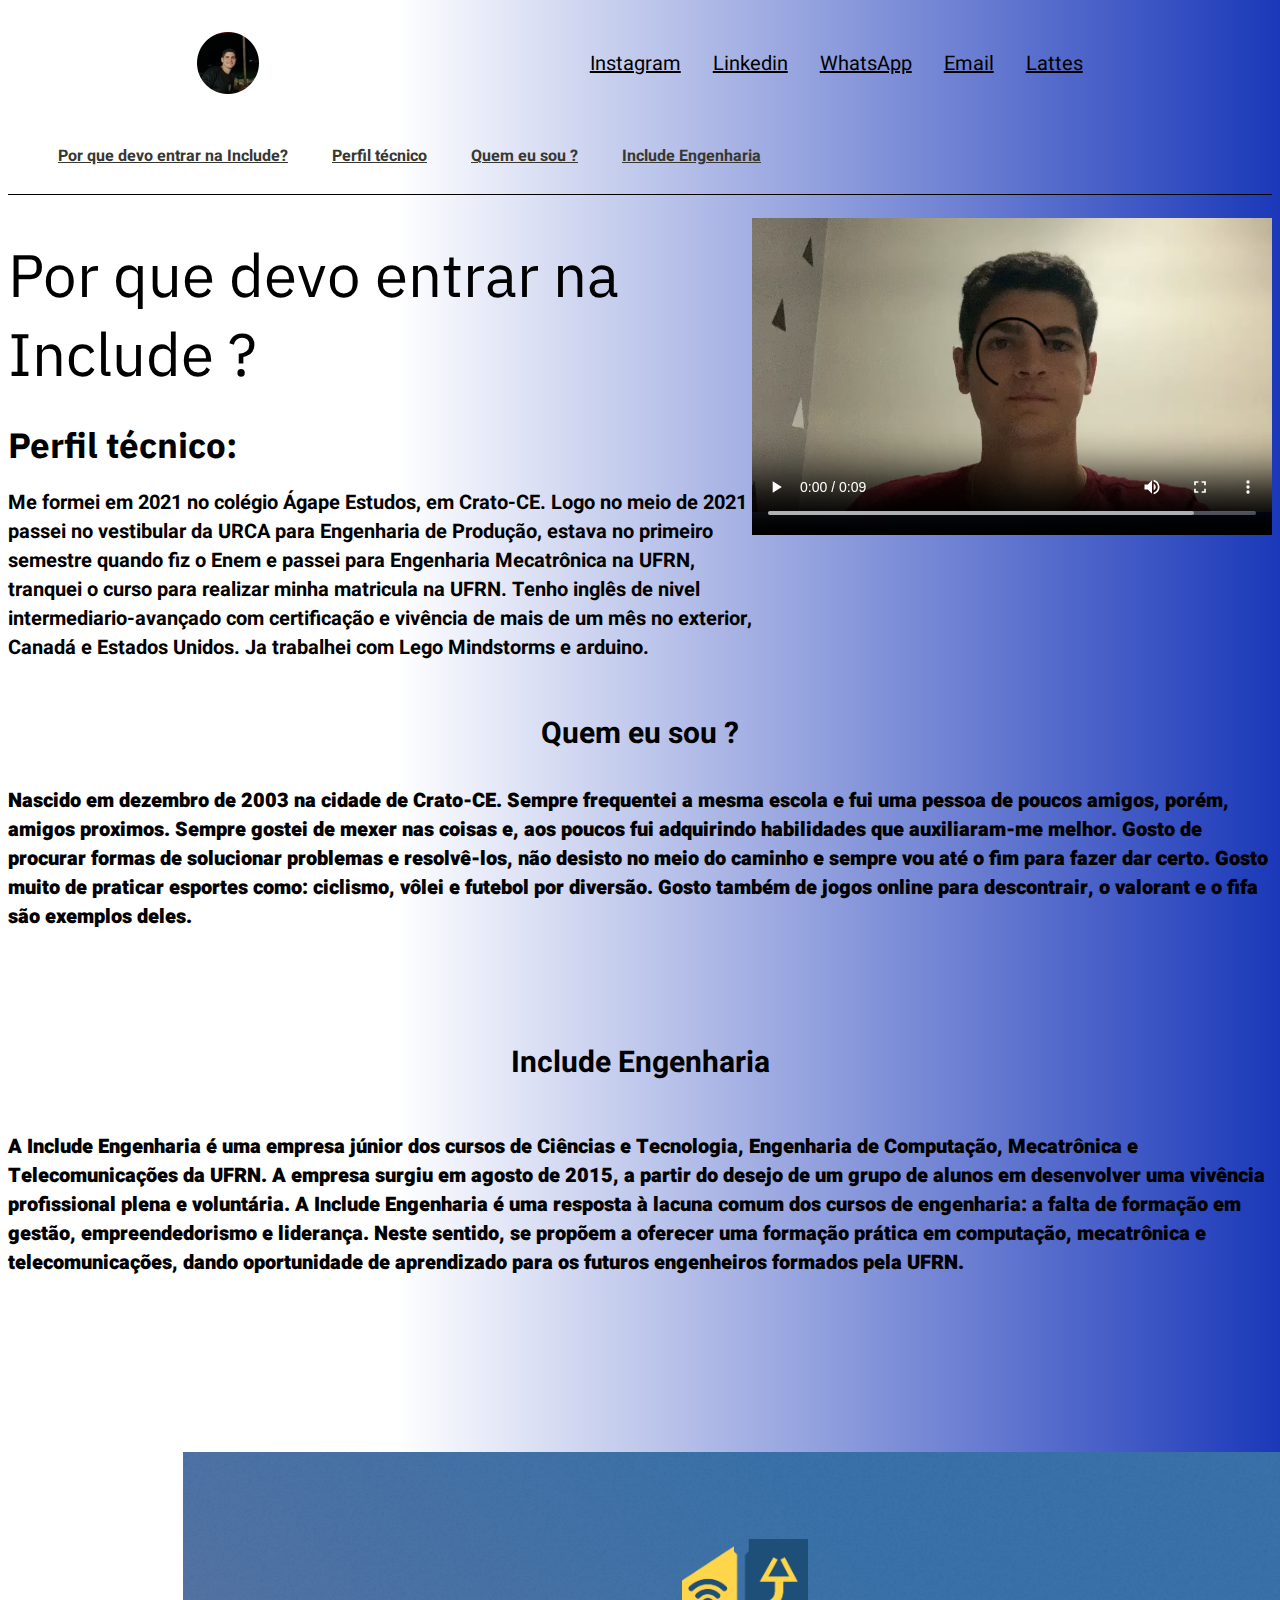
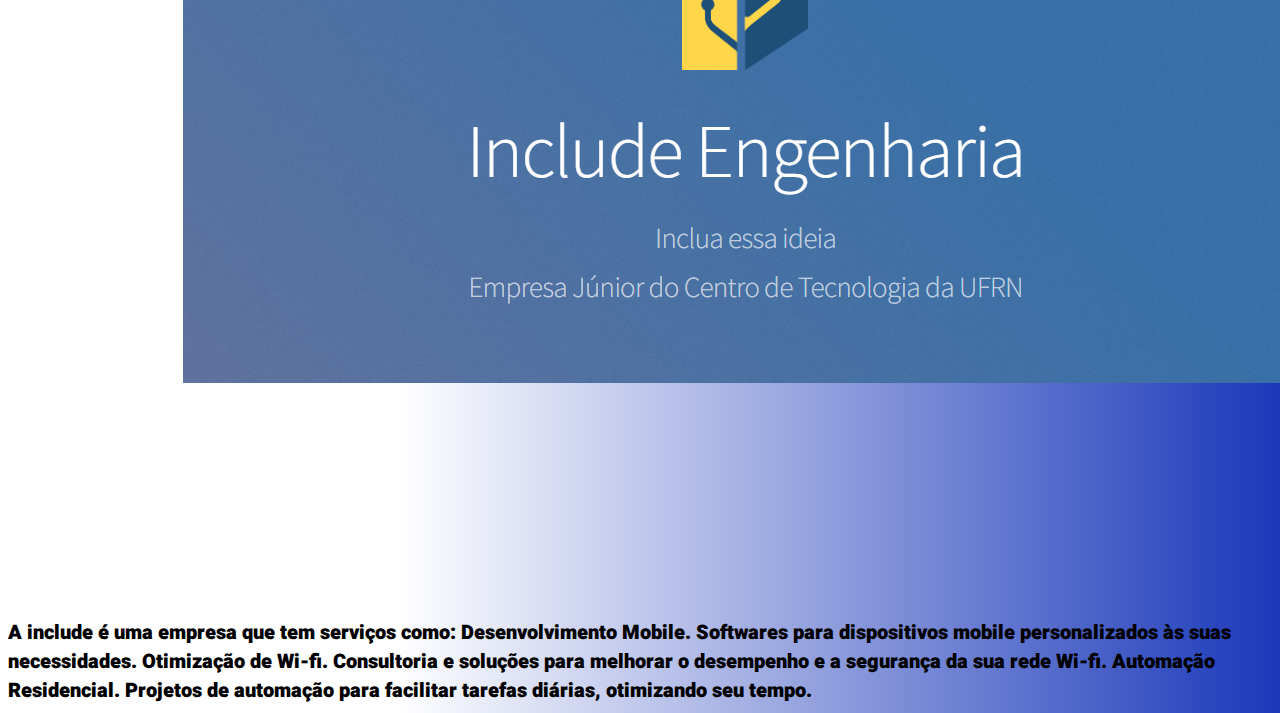
==== include-git/index.html @ 2993c262 "Codigo html, css e arquivos" ====
<!DOCTYPE html>
<html lang="pt-BR">

<head>
    <meta charset="UTF-8"> 
    <meta name="viewport" content="width=device-width, initial-scale=1.0">
    <title>Blog pessoal Felipe</title>
    <link rel="stylesheet" type="text/css" href="style.css">
</head>

<body>

    <header class="foto"> 
<img class="foto-de-perfil" src="perfil1.png"> 
<nav class="Cabeçalho-entrada"> 
    <a class="Cabeçalho-entrada-link" href="https://www.instagram.com/felipe_marinho0/">Instagram</a>
    <a class="Cabeçalho-entrada-link" href="https://www.linkedin.com/in/felipe-marinho-2467621a3/">Linkedin</a>
    <a class="Cabeçalho-entrada-link" href="https://contate.me/felipe-marinho"> WhatsApp</a>
    <a class="Cabeçalho-entrada-link" href="mailto:felipemarinho879@gmail.com?subject=Vim pelo seu blog!&body=">Email</a>
    <a class="Cabeçalho-entrada-link" href="https://wwws.cnpq.br/cvlattesweb/PKG_MENU.menu?f_cod=C83EE13E57111115EEBA2020522F6BB1#">Lattes</a>
</nav>
    </header>
    <nav class="menu">
        <ul class="menu-itens">
          <li><a href="#Por que devo entrar na Include ?">Por que devo entrar na Include?</a></li>
          <li><a href="#Perfil técnico">Perfil técnico</a></li>
          <li><a href="#Quem eu sou ?">Quem eu sou ?</a></li>
          <li><a href="#Include Engenharia">Include Engenharia</a></li>
        </ul>
      </nav>
    <main class="conteudo"> 
        <section class="conteudo-principal">
     <div class="conteudo-principal-descrição">
         <H1 id="Por que devo entrar na Include ?" class="conteudo-principal-descrição-main">Por que devo entrar na Include ?</H1>
         <H2 id="Perfil técnico" class="conteudo-principal-descrição-sub"> Perfil técnico:
         </H2>
         <h3 class="conteudo-principal-descrição-explain"> Me formei em 2021 no colégio Ágape Estudos, em Crato-CE. Logo no meio de 2021 passei no vestibular da URCA para Engenharia de Produção,
            estava no primeiro semestre quando fiz o Enem e passei para Engenharia Mecatrônica na UFRN, tranquei o curso para realizar minha matricula na UFRN. 
            Tenho inglês de nivel intermediario-avançado com certificação e vivência de mais de um mês no exterior, Canadá e Estados Unidos. Ja trabalhei com Lego Mindstorms e arduino.
            
         </h3>

     </div>
     <video width="520" height="340" controls>
        <source src="videoteste.mp4">
    </video>
        </section>
    </main>

    <main>

        <section class="conteudo-descrição"> 
        <h4 id="Quem eu sou ?" class="conteudo-descrição-1">Quem eu sou ?</h4>
        <p class="conteudo-descrição-2">Nascido em dezembro de 2003 na cidade de Crato-CE. Sempre frequentei a mesma escola e fui uma pessoa de poucos amigos, porém, amigos proximos. Sempre gostei de mexer nas coisas e, aos poucos fui adquirindo habilidades que auxiliaram-me melhor.
             Gosto de procurar formas de solucionar problemas e resolvê-los, não desisto no meio do caminho e sempre vou até o fim para fazer dar certo. 
            Gosto muito de praticar esportes como: ciclismo, vôlei e futebol por diversão. Gosto também de jogos online para descontrair, o valorant e o fifa são exemplos deles.</p>
        <p class="conteudo-descrição-3"></p>
        <p class="conteudo-descrição-4"></p>
        </section>
     </main>



     <main class="conteudo-include"> 
        <section class="conteudo-include-1">
     <div class="conteudo-include-descrição">
         <h5 id="Include Engenharia" class="conteudo-include-descrição-main">Include Engenharia</h5>
         <h6 class="conteudo-include-descrição-explain"> A Include Engenharia é uma empresa júnior dos cursos de Ciências e Tecnologia, Engenharia de Computação, Mecatrônica e Telecomunicações da UFRN.
             A empresa surgiu em agosto de 2015, a partir do desejo de um grupo de alunos em desenvolver uma vivência profissional plena e voluntária.
              A Include Engenharia é uma resposta à lacuna comum dos cursos de engenharia: a falta de formação em gestão, empreendedorismo e liderança.
               Neste sentido, se propõem a oferecer uma formação prática em computação, mecatrônica e telecomunicações, dando oportunidade de aprendizado para os futuros engenheiros formados pela UFRN.    
         </h6>
     </main>
        </div>


<main class="foto-include-logo">
<img class="foto-include" src="include.png">
</main>
 
<footer class="conteudo-interesses">
    <div class="conteudo-interesses-1">
        <h2 class="conteudo-interesses-2">A include é uma empresa que tem serviços como: Desenvolvimento Mobile.
            Softwares para dispositivos mobile personalizados às suas necessidades.
            Otimização de Wi-fi.
            Consultoria e soluções para melhorar o desempenho e a segurança da sua rede Wi-fi.
            Automação Residencial.
            Projetos de automação para facilitar tarefas diárias, otimizando seu tempo. 
        </h2>

    </div>

</footer>

</body> 


</html>
---- include-git/style.css ----
@import url('https://fonts.googleapis.com/css2?family=Anuphan:wght@200&family=Heebo:wght@300&family=Roboto+Mono:wght@200&display=swap');mport url('https://fonts.googleapis.com/css2?family=Anuphan:wght@100;200&family=Roboto+Mono:wght@200&display=swap');
* {
margin: 0;
padding: 0;
box-sizing: border-box;
text-decoration: none;
}

body {
    background: rgb(255,255,255);
background: linear-gradient(90deg, rgba(255,255,255,1) 31%, rgba(26,56,185,1) 100%);
}
.foto {
    display: flex;
    flex-direction: row;
    align-items: center;
    justify-content: space-around;
    padding: 24px;
}

.Cabeçalho-entrada {
    display: flex;
    gap: 32px;
}

.Cabeçalho-entrada-link {
    font-family: 'Heebo', sans-serif;
    color: black;
    font-weight: 400;
    font-size: 20px;
}

.conteudo {
    border-top: 0.4px solid black;
    height: fit-content;
}

.conteudo-principal {
    display: flex;
    flex-direction: row;
    justify-content: space-around;
}

.conteudo-principal-descrição {
    display: flex;
    flex-direction: column;
}

.conteudo-principal-descrição-main {
    font-family: 'Anuphan', sans-serif;
    font-weight: 400;
    font-size: 60px;
    color: black;
    margin-bottom: 0px;
}

.conteudo-principal-descrição-sub {
    font-family: 'Anuphan', sans-serif;
    font-size: 35px;
    margin-bottom: 0px;
    color: black;
}

.conteudo-descrição {
    display: flex;
    flex-direction: column;
    margin-bottom: 20px;
    align-items: center;
}

.conteudo-descrição-1 {
    font-family: 'Heebo', sans-serif;
    font-size: 30px;
    margin-bottom: 10px;
}

.conteudo-descrição-2 {
    font-family: 'Heebo', sans-serif;
    font-size: 20px;
    margin-bottom: 0px;
    font-weight: 900;
    color: black;
}

.conteudo-descrição-3 {
    font-family: 'Heebo', sans-serif;
    font-size: 20px;
    margin-bottom: 0px;
    font-weight: 900;
    color: black;
}

.conteudo-descrição-4 {
    font-family: 'Heebo', sans-serif;
    font-size: 20px;
    margin-bottom: 0px;
    font-weight: 900;
    color: black;
}

.conteudo-principal-descrição-explain {
    font-family: 'Heebo', sans-serif;
    font-size: 20px;
    margin-bottom: 10px;
}



.conteudo-include-descrição{
    display: flex;
    flex-direction: column;
    margin-bottom: 0px;
    align-items: center;
}

.conteudo-include-descrição-main{
    font-family: 'Heebo', sans-serif;
    font-size: 30px;
    margin-bottom: 0px;
    
}


.conteudo-include-descrição-explain {
    font-family: 'Heebo', sans-serif;
    font-size: 20px;
    margin-bottom: 0px;
    font-weight: 900;
    color: black;
}

.foto-include-logo {
    align-items: center;
}

.foto-include {
    padding: 175px;
    margin-bottom: 40px;  
}


.conteudo-interesses-2{
    font-family: 'Heebo', sans-serif;
    font-size: 20px;
    margin-bottom: 0px;
    font-weight: 900;
    color: black;
}

  .menu{
    list-style: none;
    margin: 0;
    padding: 0;
  }

  .menu li{
    display: inline-block;
  margin-right: 20px;
  }

  .menu li:last-child {
    margin-right: 0;
  }
  
  .menu li a {
    display: block;
    font-family: 'Heebo', sans-serif;
    color: #383833;
    font-weight: bold;
    padding: 10px;
  }
  
  .menu li a:hover {
    background-color: #333;
    color: #fff;
  }
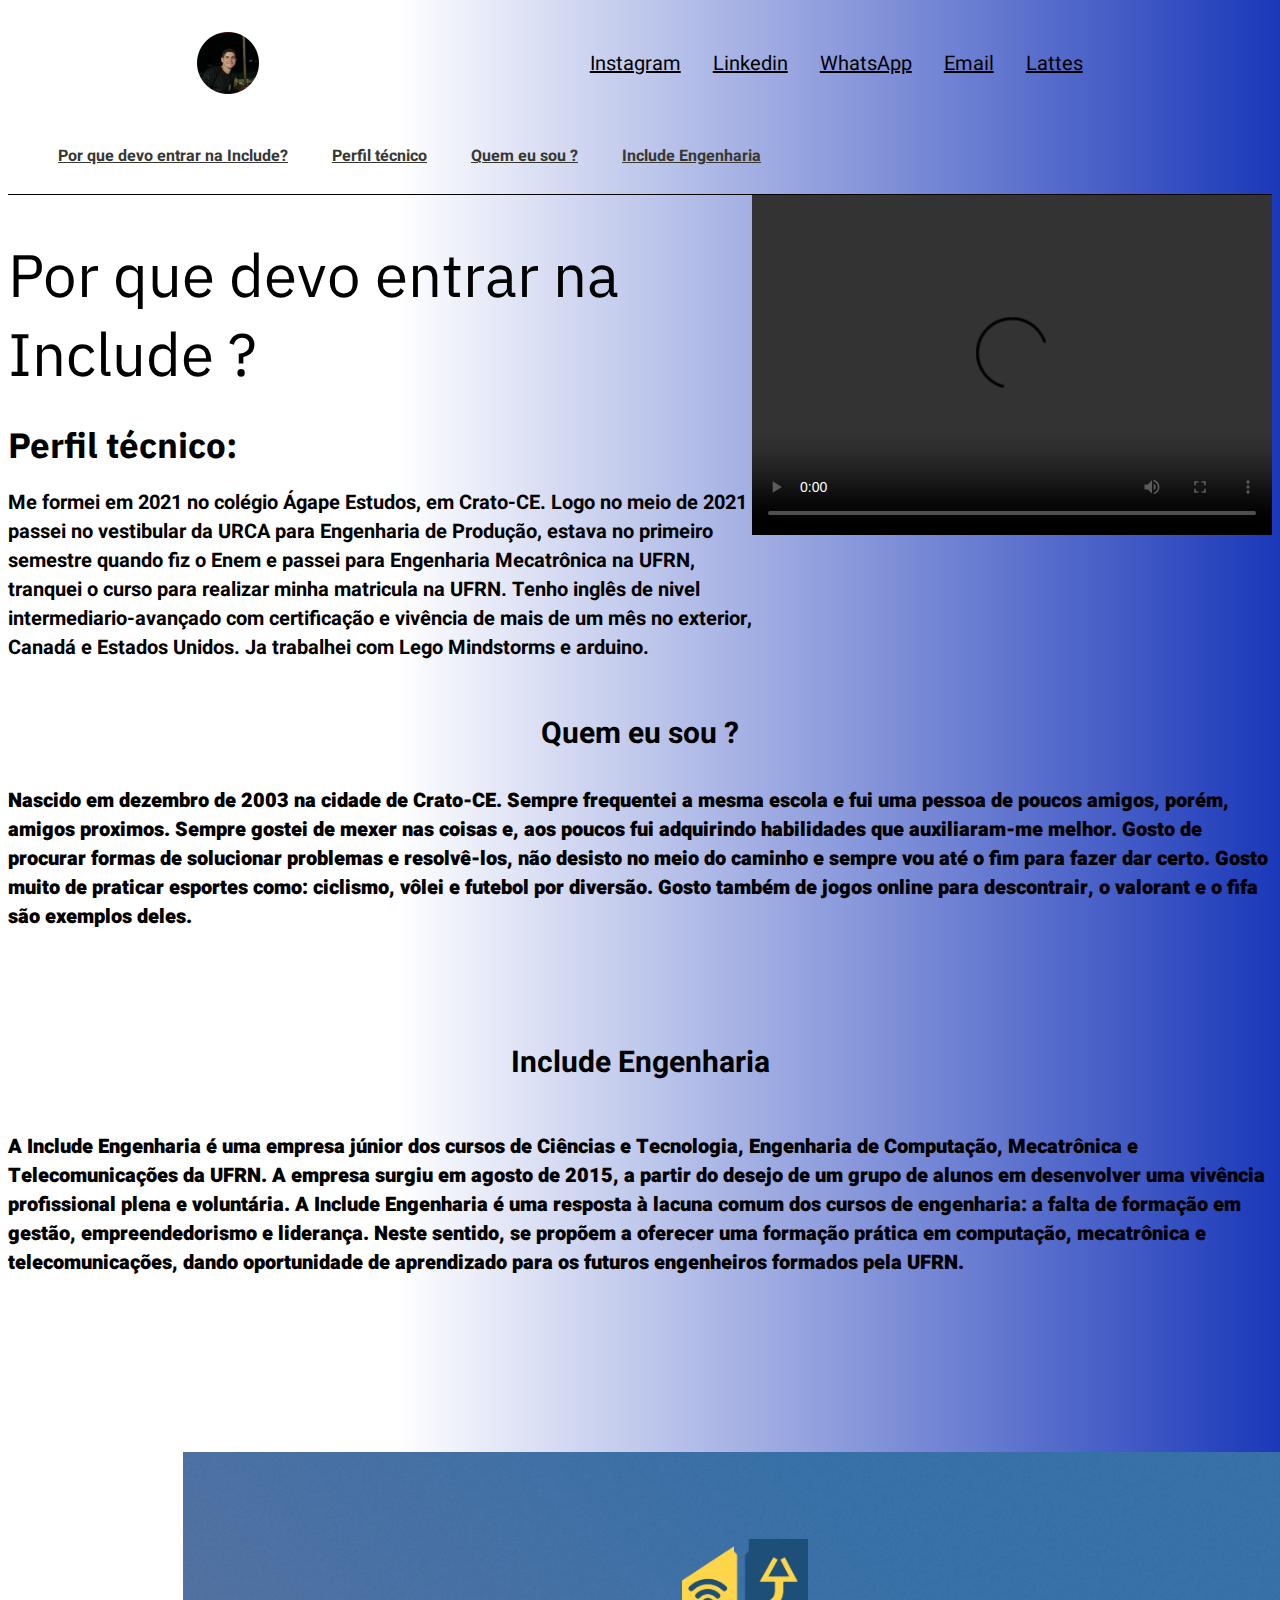
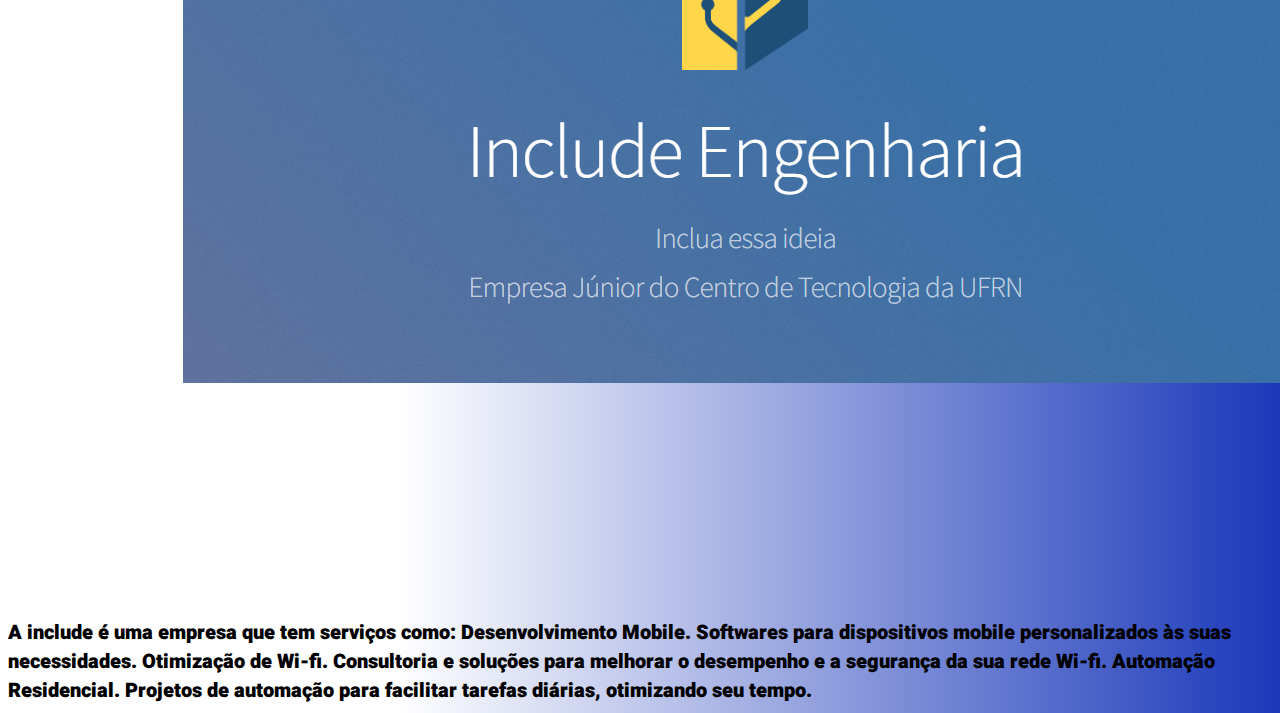
==== commit a76ed581: "video" ====
--- a/include-git/index.html
+++ b/include-git/index.html
@@ -42,7 +42,7 @@
 
      </div>
      <video width="520" height="340" controls>
-        <source src="videoteste.mp4">
+        <source src="videooriginal.MOV">
     </video>
         </section>
     </main>
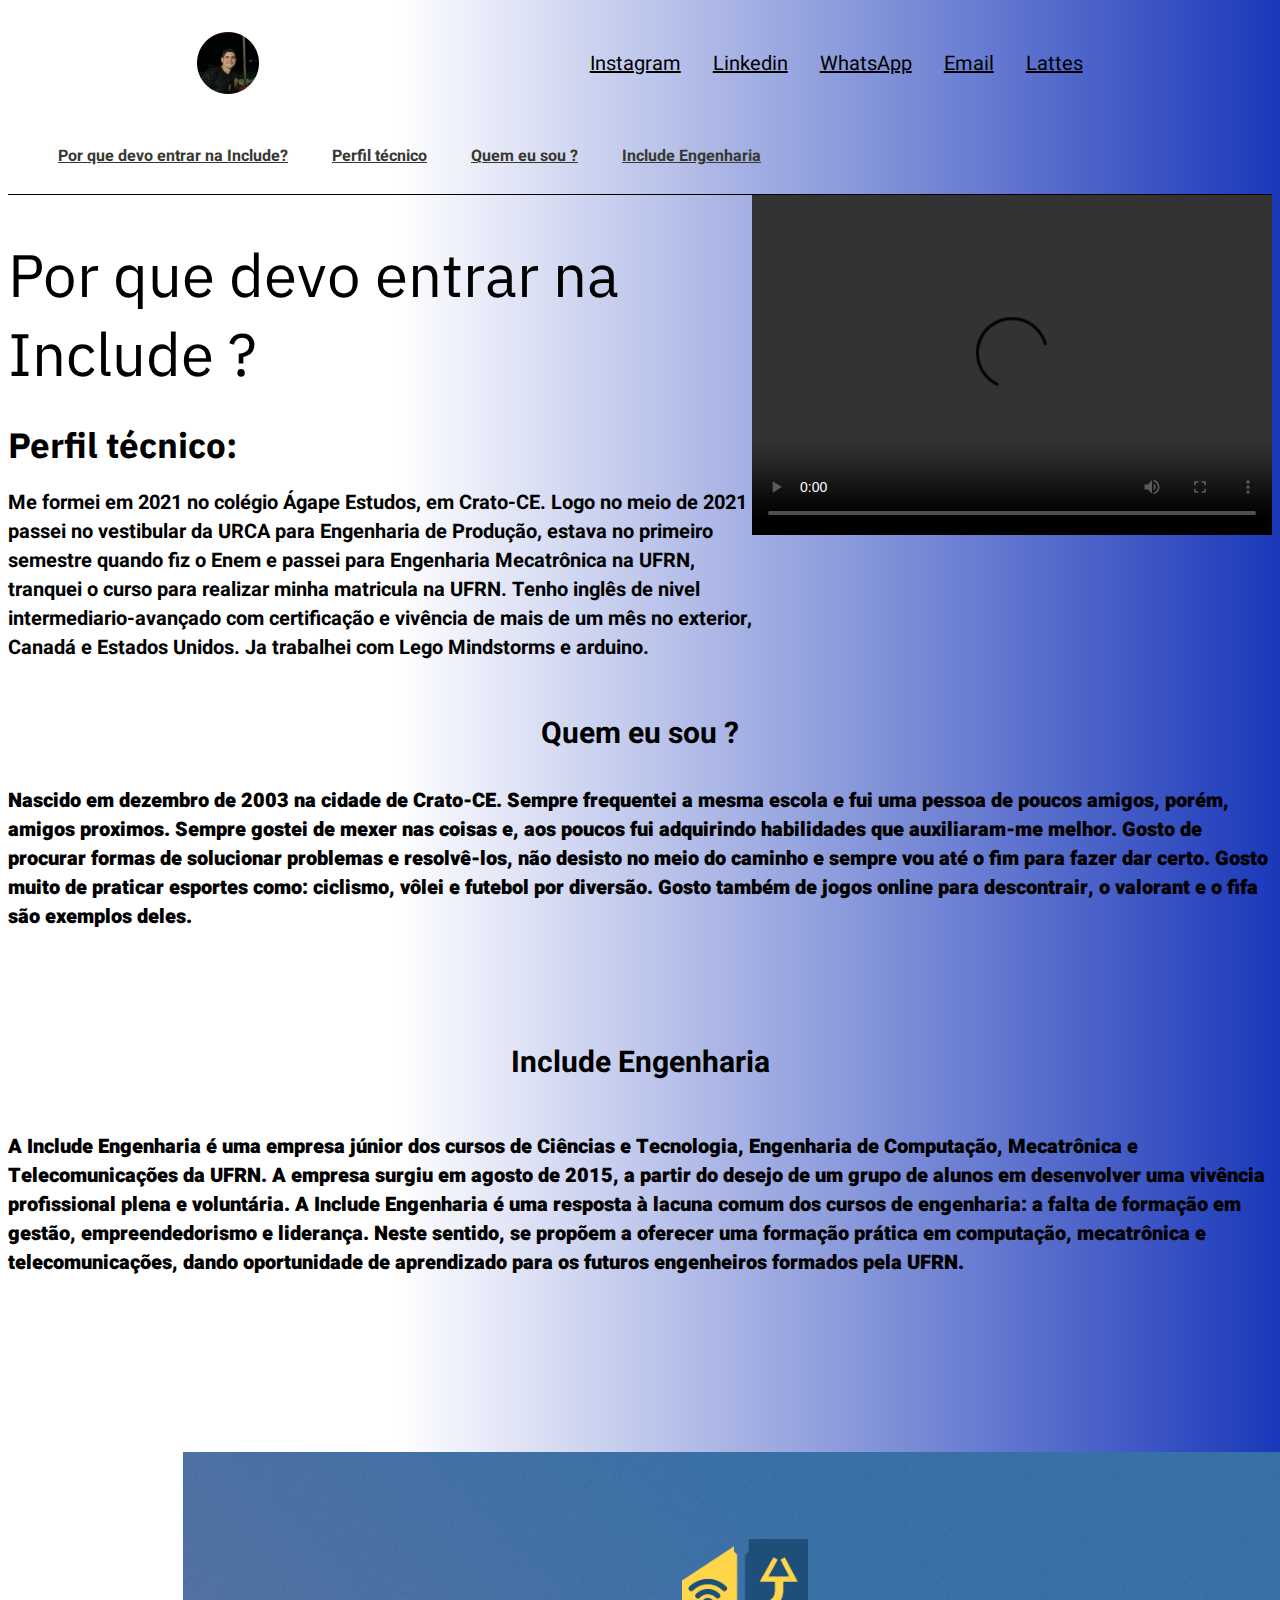
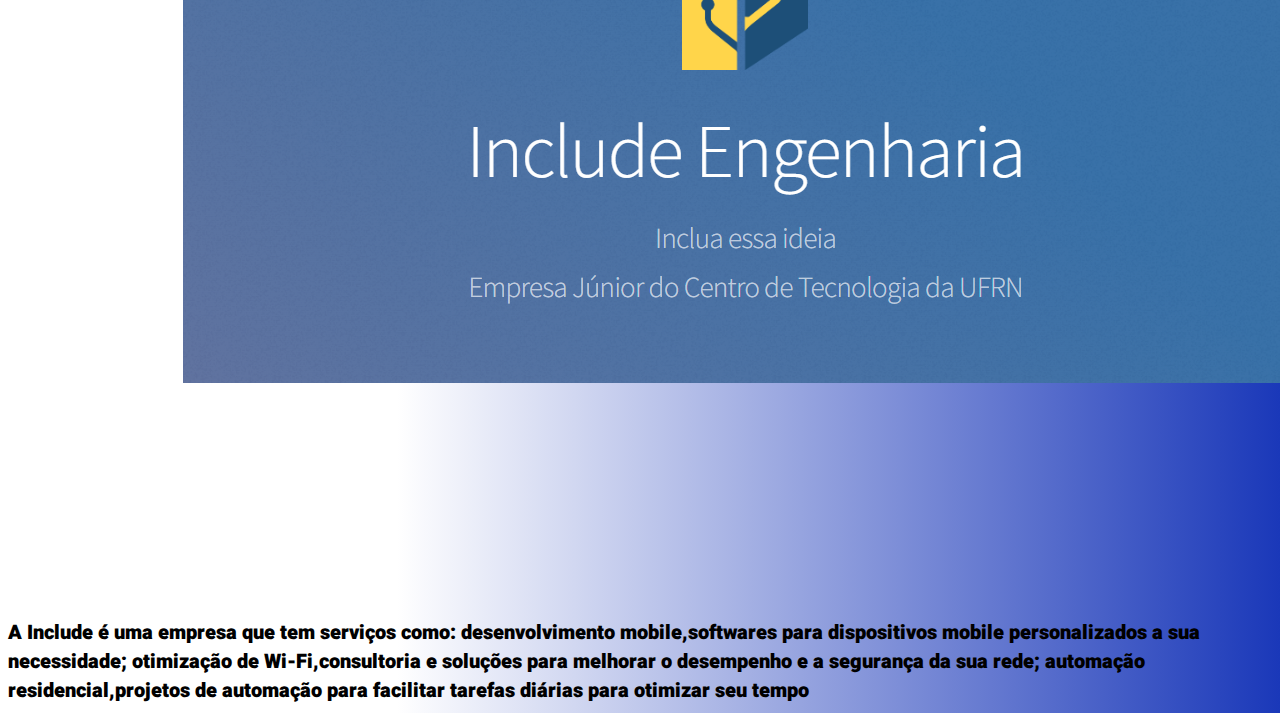
==== commit 14819e5b: "code" ====
--- a/include-git/index.html
+++ b/include-git/index.html
@@ -80,12 +80,9 @@
  
 <footer class="conteudo-interesses">
     <div class="conteudo-interesses-1">
-        <h2 class="conteudo-interesses-2">A include é uma empresa que tem serviços como: Desenvolvimento Mobile.
-            Softwares para dispositivos mobile personalizados às suas necessidades.
-            Otimização de Wi-fi.
-            Consultoria e soluções para melhorar o desempenho e a segurança da sua rede Wi-fi.
-            Automação Residencial.
-            Projetos de automação para facilitar tarefas diárias, otimizando seu tempo. 
+        <h2 class="conteudo-interesses-2">A Include é uma empresa que tem serviços como: desenvolvimento mobile,softwares para dispositivos mobile personalizados a sua necessidade;
+            otimização de Wi-Fi,consultoria e soluções para melhorar o desempenho e a segurança da sua rede;
+            automação residencial,projetos de automação para facilitar tarefas diárias para otimizar seu tempo 
         </h2>
 
     </div>
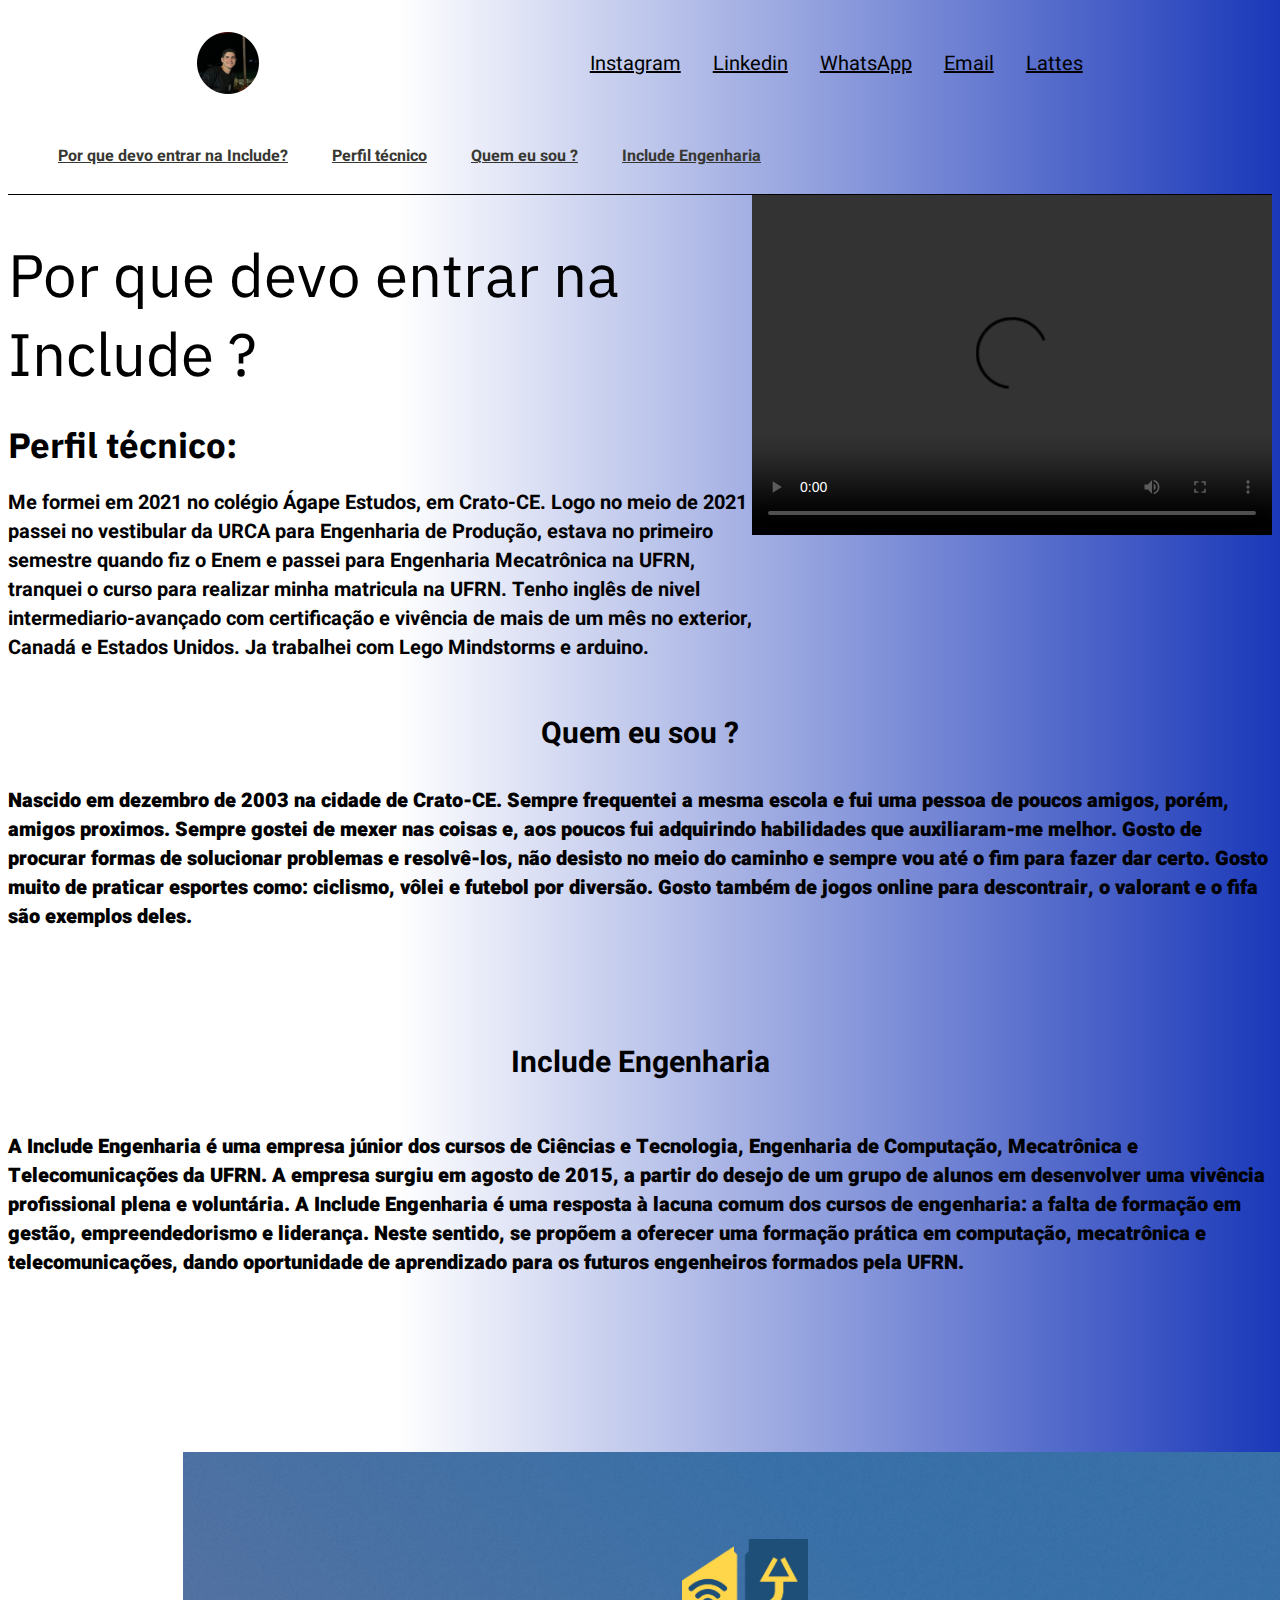
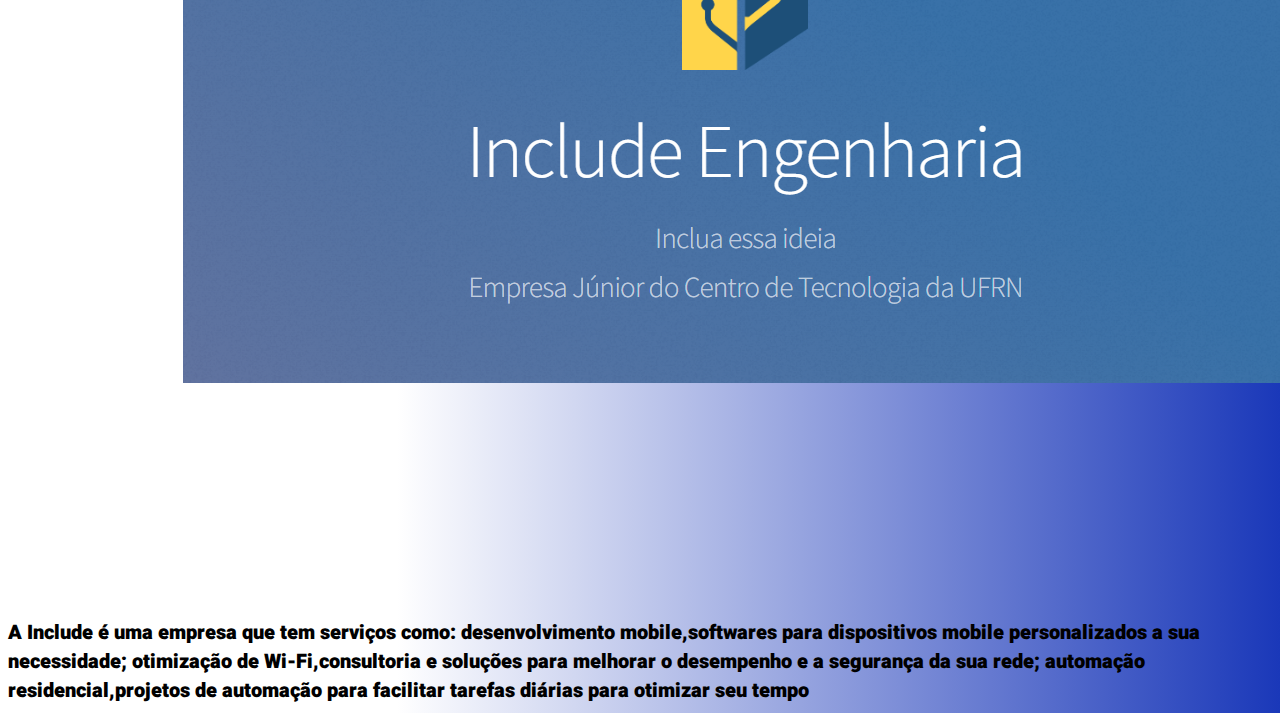
==== commit aa4331dd: "arquivo" ====
--- a/include-git/index.html
+++ b/include-git/index.html
@@ -96,3 +96,4 @@
 
   
 
+  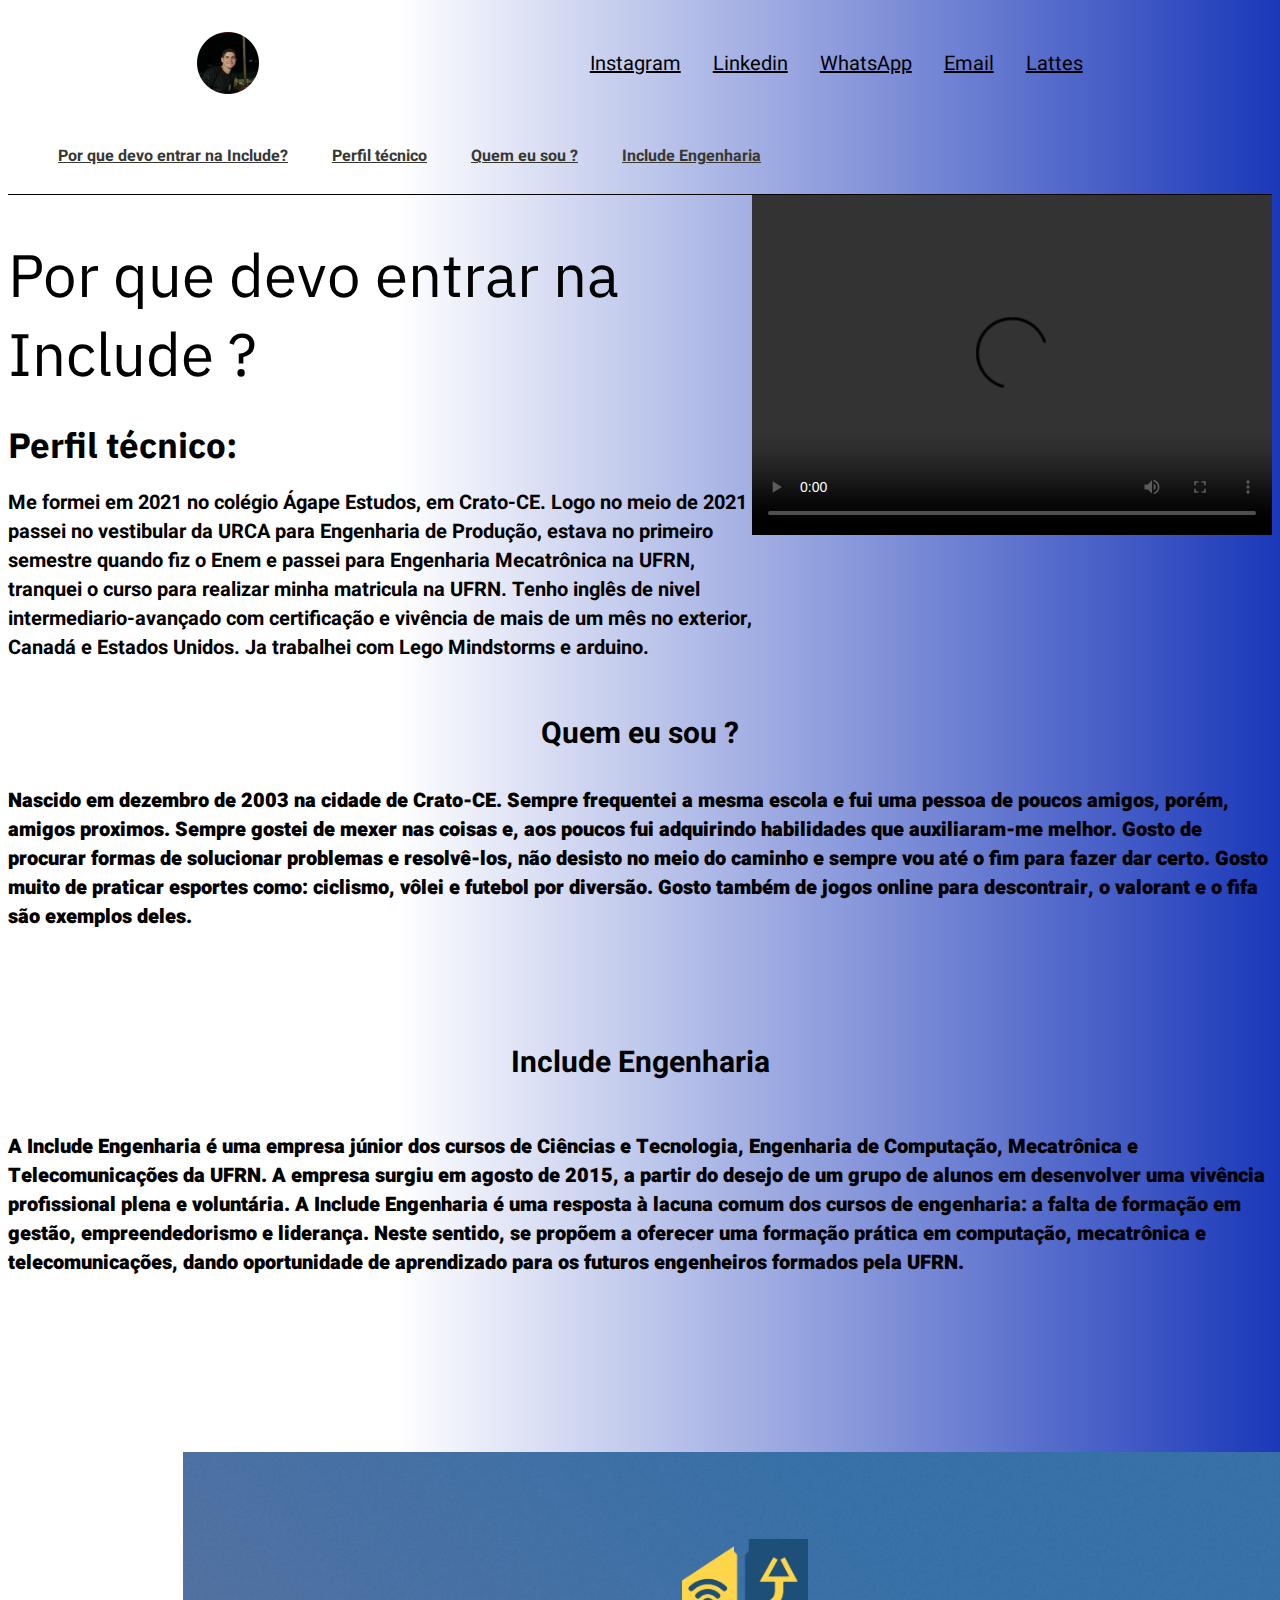
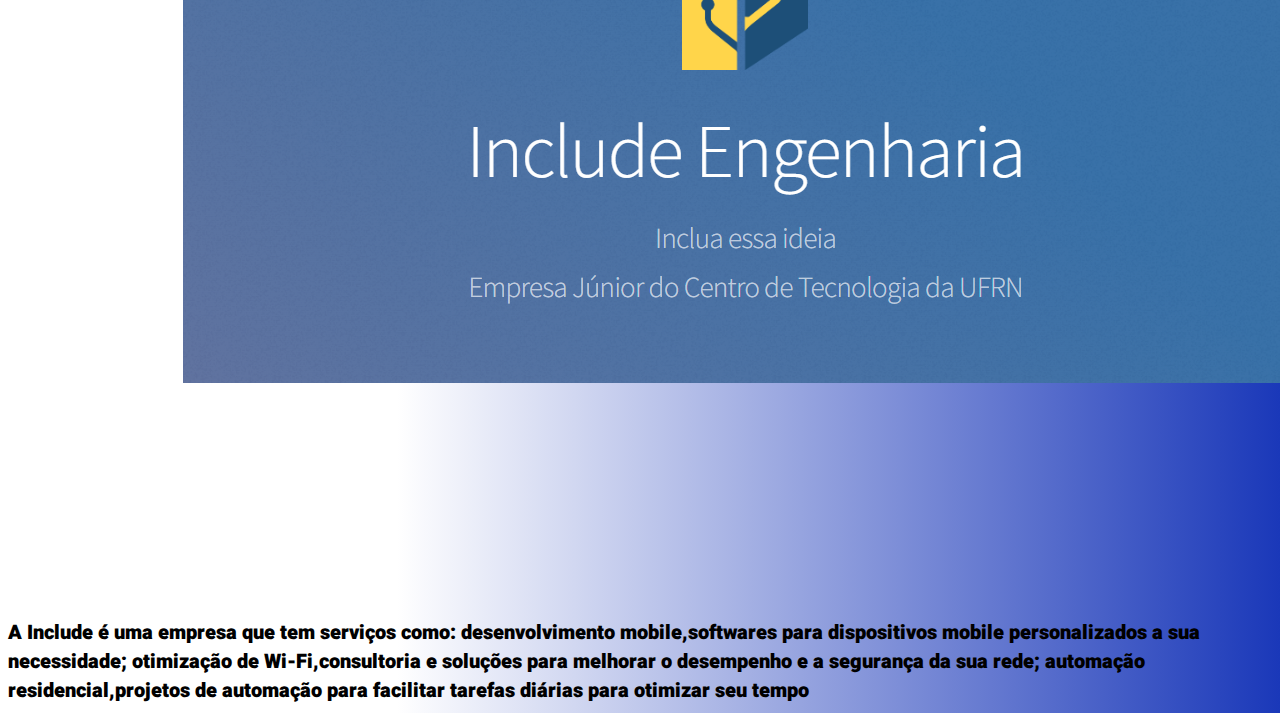
==== commit 10c42cc7: "arquivos" ====
--- a/include-git/index.html
+++ b/include-git/index.html
@@ -92,8 +92,4 @@
 </body> 
 
 
-</html>
-
-  
-
-  +</html>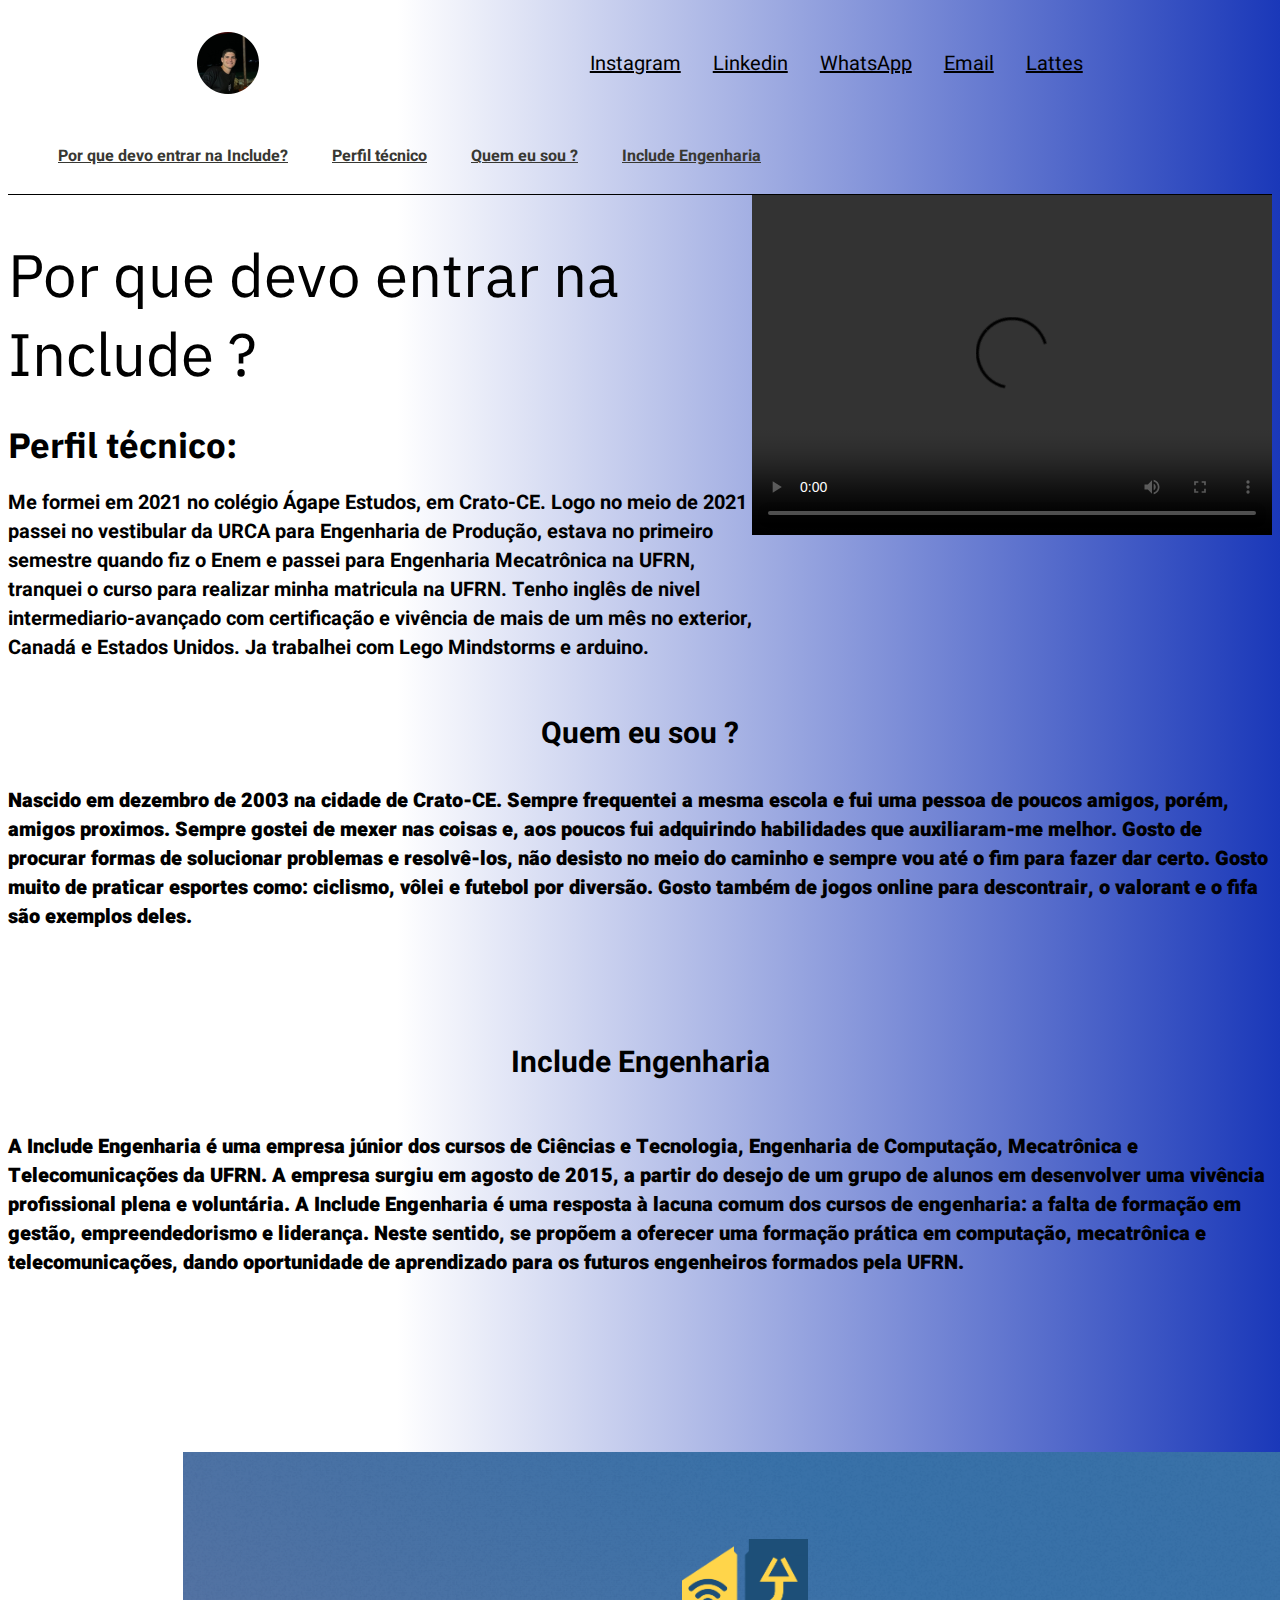
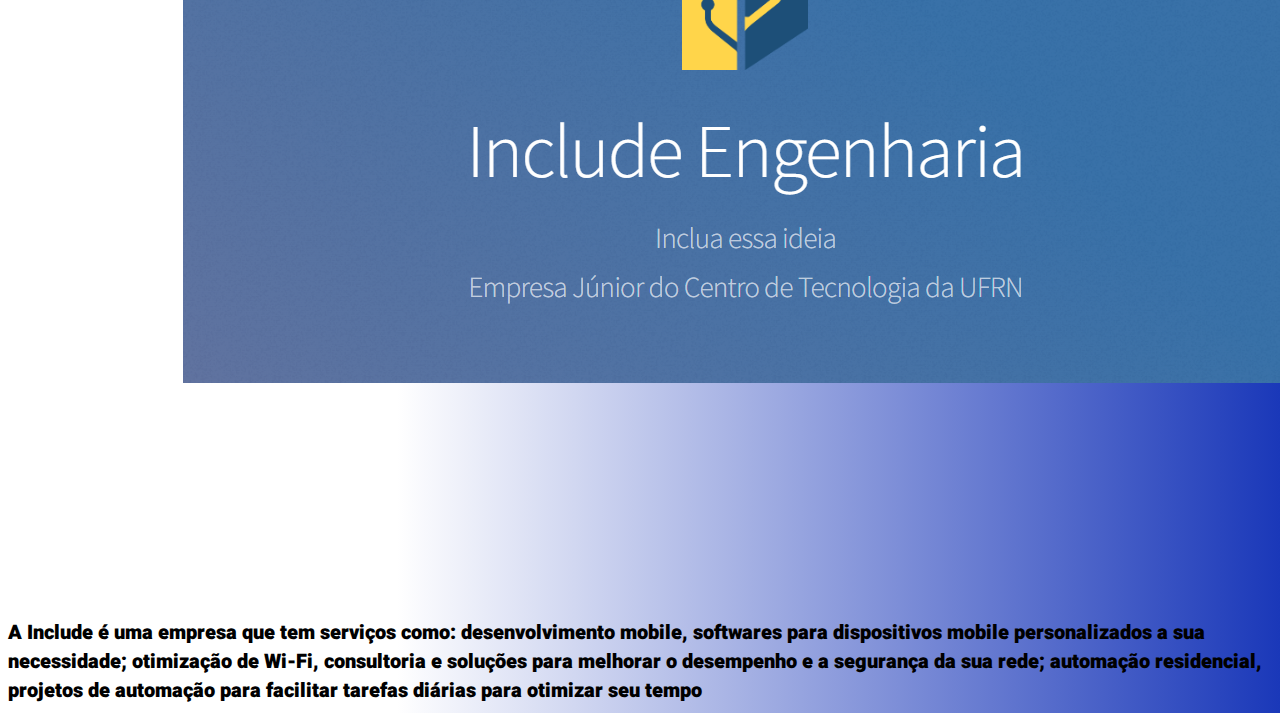
==== commit 1bba93f4: "arquivos" ====
--- a/include-git/index.html
+++ b/include-git/index.html
@@ -80,9 +80,9 @@
  
 <footer class="conteudo-interesses">
     <div class="conteudo-interesses-1">
-        <h2 class="conteudo-interesses-2">A Include é uma empresa que tem serviços como: desenvolvimento mobile,softwares para dispositivos mobile personalizados a sua necessidade;
-            otimização de Wi-Fi,consultoria e soluções para melhorar o desempenho e a segurança da sua rede;
-            automação residencial,projetos de automação para facilitar tarefas diárias para otimizar seu tempo 
+        <h2 class="conteudo-interesses-2">A Include é uma empresa que tem serviços como: desenvolvimento mobile, softwares para dispositivos mobile personalizados a sua necessidade;
+            otimização de Wi-Fi, consultoria e soluções para melhorar o desempenho e a segurança da sua rede;
+            automação residencial, projetos de automação para facilitar tarefas diárias para otimizar seu tempo 
         </h2>
 
     </div>
